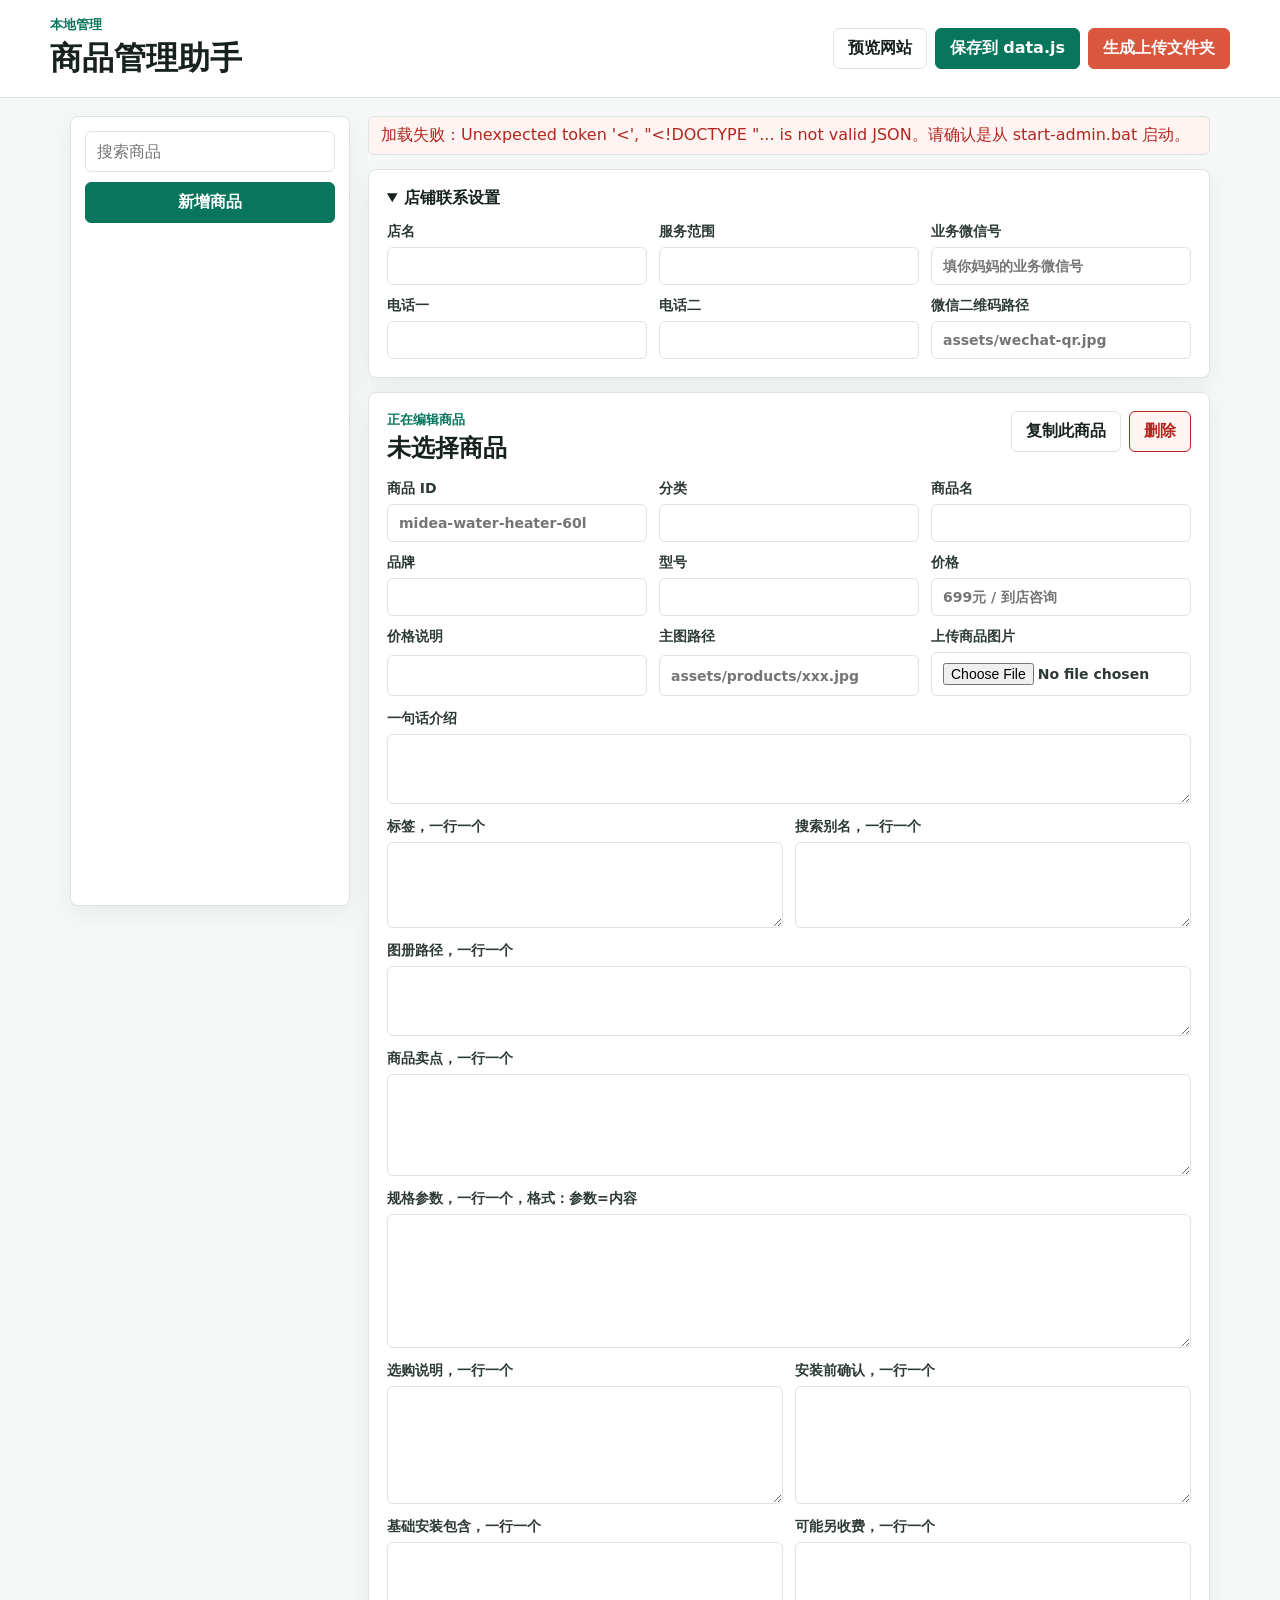
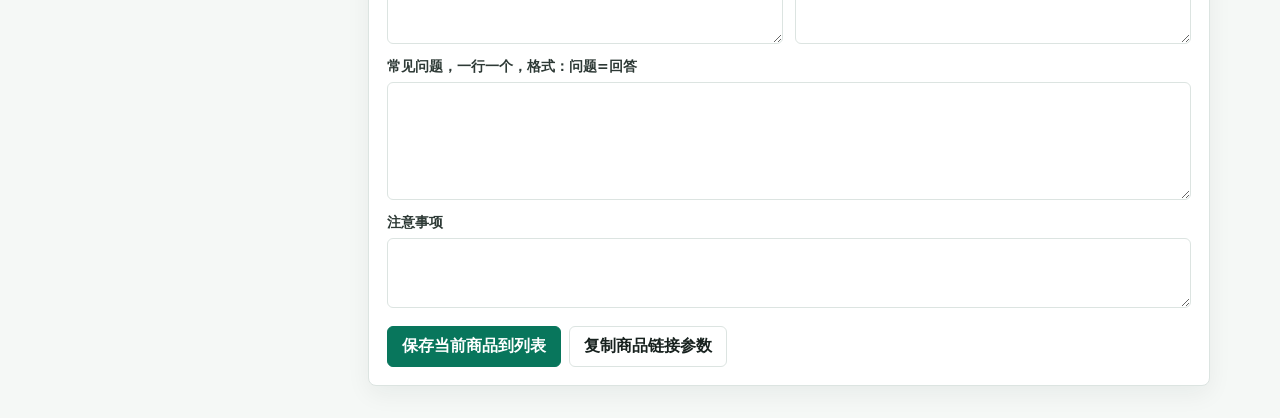
==== admin.html @ e03a846c "add local product admin helper" ====
<!doctype html>
<html lang="zh-CN">
<head>
  <meta charset="utf-8">
  <meta name="viewport" content="width=device-width, initial-scale=1">
  <meta name="robots" content="noindex">
  <title>商品管理助手｜联塑管道 · 品尚装饰</title>
  <link rel="stylesheet" href="admin.css">
</head>
<body>
  <header class="admin-header">
    <div>
      <p>本地管理</p>
      <h1>商品管理助手</h1>
    </div>
    <div class="header-actions">
      <a class="button button--light" href="/" target="_blank">预览网站</a>
      <button class="button" type="button" id="saveAllButton">保存到 data.js</button>
      <button class="button button--accent" type="button" id="buildButton">生成上传文件夹</button>
    </div>
  </header>

  <main class="admin-layout">
    <aside class="sidebar">
      <div class="sidebar-tools">
        <input id="productSearch" type="search" placeholder="搜索商品">
        <button class="button button--full" type="button" id="newProductButton">新增商品</button>
      </div>
      <nav class="product-list" id="productList" aria-label="商品列表"></nav>
    </aside>

    <section class="editor">
      <div class="status-line" id="statusLine">正在加载商品数据...</div>

      <details class="panel" open>
        <summary>店铺联系设置</summary>
        <div class="form-grid form-grid--3">
          <label>店名<input id="storeName" type="text"></label>
          <label>服务范围<input id="storeArea" type="text"></label>
          <label>业务微信号<input id="storeWechatId" type="text" placeholder="填你妈妈的业务微信号"></label>
          <label>电话一<input id="storePhone1" type="text"></label>
          <label>电话二<input id="storePhone2" type="text"></label>
          <label>微信二维码路径<input id="storeWechatQr" type="text" placeholder="assets/wechat-qr.jpg"></label>
        </div>
      </details>

      <section class="panel">
        <div class="editor-title">
          <div>
            <p id="editorHint">正在编辑商品</p>
            <h2 id="editorTitle">未选择商品</h2>
          </div>
          <div class="editor-actions">
            <button class="button button--light" type="button" id="duplicateButton">复制此商品</button>
            <button class="button button--danger" type="button" id="deleteButton">删除</button>
          </div>
        </div>

        <form id="productForm" class="product-form">
          <div class="form-grid form-grid--3">
            <label>商品 ID<input id="id" name="id" type="text" placeholder="midea-water-heater-60l"></label>
            <label>分类<input id="category" name="category" type="text" list="categoryOptions"></label>
            <label>商品名<input id="name" name="name" type="text"></label>
            <label>品牌<input id="brand" name="brand" type="text"></label>
            <label>型号<input id="model" name="model" type="text"></label>
            <label>价格<input id="price" name="price" type="text" placeholder="699元 / 到店咨询"></label>
            <label>价格说明<input id="priceNote" name="priceNote" type="text"></label>
            <label>主图路径<input id="image" name="image" type="text" placeholder="assets/products/xxx.jpg"></label>
            <label>上传商品图片<input id="imageUpload" type="file" accept="image/png,image/jpeg,image/webp"></label>
          </div>

          <label>一句话介绍<textarea id="description" name="description" rows="3"></textarea></label>
          <div class="form-grid form-grid--2">
            <label>标签，一行一个<textarea id="tags" name="tags" rows="4"></textarea></label>
            <label>搜索别名，一行一个<textarea id="aliases" name="aliases" rows="4"></textarea></label>
          </div>
          <label>图册路径，一行一个<textarea id="gallery" name="gallery" rows="3"></textarea></label>
          <label>商品卖点，一行一个<textarea id="sellingPoints" name="sellingPoints" rows="5"></textarea></label>
          <label>规格参数，一行一个，格式：参数=内容<textarea id="specs" name="specs" rows="7"></textarea></label>
          <div class="form-grid form-grid--2">
            <label>选购说明，一行一个<textarea id="buyingGuide" name="buyingGuide" rows="6"></textarea></label>
            <label>安装前确认，一行一个<textarea id="installCheck" name="installCheck" rows="6"></textarea></label>
          </div>
          <div class="form-grid form-grid--2">
            <label>基础安装包含，一行一个<textarea id="included" name="included" rows="5"></textarea></label>
            <label>可能另收费，一行一个<textarea id="extras" name="extras" rows="5"></textarea></label>
          </div>
          <label>常见问题，一行一个，格式：问题=回答<textarea id="faqs" name="faqs" rows="6"></textarea></label>
          <label>注意事项<textarea id="notice" name="notice" rows="3"></textarea></label>

          <div class="footer-actions">
            <button class="button" type="submit">保存当前商品到列表</button>
            <button class="button button--light" type="button" id="copyLinkButton">复制商品链接参数</button>
          </div>
        </form>
      </section>
    </section>
  </main>

  <datalist id="categoryOptions"></datalist>
  <script src="admin.js"></script>
</body>
</html>
---- admin.css ----
:root {
  --ink: #17211e;
  --muted: #61706b;
  --line: #dce4e1;
  --surface: #f5f8f6;
  --white: #fff;
  --primary: #08765c;
  --accent: #d9573f;
  --danger: #b3261e;
  --shadow: 0 14px 34px rgba(23, 33, 30, 0.12);
  font-family: "Microsoft YaHei", "PingFang SC", system-ui, sans-serif;
}

* {
  box-sizing: border-box;
}

body {
  margin: 0;
  min-width: 320px;
  color: var(--ink);
  background: var(--surface);
}

button,
input,
textarea {
  font: inherit;
}

a {
  color: inherit;
  text-decoration: none;
}

.admin-header {
  position: sticky;
  top: 0;
  z-index: 10;
  display: flex;
  align-items: center;
  justify-content: space-between;
  padding: 16px max(20px, calc((100% - 1180px) / 2));
  border-bottom: 1px solid var(--line);
  background: rgba(255, 255, 255, 0.96);
  backdrop-filter: blur(12px);
}

.admin-header p,
.editor-title p {
  margin: 0 0 3px;
  color: var(--primary);
  font-size: 13px;
  font-weight: 800;
}

.admin-header h1,
.editor-title h2 {
  margin: 0;
}

.header-actions,
.editor-actions,
.footer-actions {
  display: flex;
  flex-wrap: wrap;
  gap: 8px;
}

.button {
  min-height: 40px;
  padding: 9px 14px;
  border: 1px solid var(--primary);
  border-radius: 6px;
  color: var(--white);
  background: var(--primary);
  font-weight: 800;
  cursor: pointer;
}

.button--light {
  color: var(--ink);
  border-color: var(--line);
  background: var(--white);
}

.button--accent {
  border-color: var(--accent);
  background: var(--accent);
}

.button--danger {
  border-color: var(--danger);
  color: var(--danger);
  background: #fff4f2;
}

.button--full {
  width: 100%;
}

.admin-layout {
  display: grid;
  max-width: 1180px;
  margin: 0 auto;
  padding: 18px 20px 32px;
  grid-template-columns: 280px minmax(0, 1fr);
  gap: 18px;
}

.sidebar,
.panel {
  border: 1px solid var(--line);
  border-radius: 8px;
  background: var(--white);
  box-shadow: 0 8px 24px rgba(23, 33, 30, 0.06);
}

.sidebar {
  position: sticky;
  top: 86px;
  height: calc(100vh - 110px);
  overflow: auto;
  padding: 14px;
}

.sidebar-tools {
  display: grid;
  gap: 10px;
}

.sidebar input,
.product-form input,
.product-form textarea,
.panel input {
  width: 100%;
  min-width: 0;
  padding: 10px 11px;
  border: 1px solid var(--line);
  border-radius: 6px;
  outline: 0;
  background: var(--white);
}

.product-form textarea {
  resize: vertical;
}

.sidebar input:focus,
.product-form input:focus,
.product-form textarea:focus,
.panel input:focus {
  border-color: var(--primary);
  box-shadow: 0 0 0 3px rgba(8, 118, 92, 0.12);
}

.product-list {
  display: grid;
  margin-top: 14px;
  gap: 8px;
}

.product-list button {
  padding: 10px;
  border: 1px solid var(--line);
  border-radius: 6px;
  background: var(--white);
  text-align: left;
  cursor: pointer;
}

.product-list button[aria-current="true"] {
  border-color: var(--primary);
  background: #ecf6f2;
}

.product-list strong,
.product-list span {
  display: block;
}

.product-list span {
  color: var(--muted);
  font-size: 12px;
}

.editor {
  display: grid;
  align-content: start;
  gap: 14px;
}

.status-line {
  min-height: 38px;
  padding: 8px 12px;
  border: 1px solid var(--line);
  border-radius: 6px;
  color: var(--muted);
  background: var(--white);
}

.status-line[data-type="success"] {
  color: #075f49;
  background: #ecf6f2;
}

.status-line[data-type="error"] {
  color: var(--danger);
  background: #fff4f2;
}

.panel {
  padding: 18px;
}

.panel summary {
  font-weight: 800;
  cursor: pointer;
}

.panel summary + .form-grid {
  margin-top: 14px;
}

.editor-title {
  display: flex;
  align-items: flex-start;
  justify-content: space-between;
  margin-bottom: 16px;
  gap: 12px;
}

.product-form {
  display: grid;
  gap: 14px;
}

.product-form label,
.panel label {
  display: grid;
  gap: 6px;
  color: #2d3935;
  font-size: 14px;
  font-weight: 800;
}

.form-grid {
  display: grid;
  gap: 12px;
}

.form-grid--2 {
  grid-template-columns: repeat(2, minmax(0, 1fr));
}

.form-grid--3 {
  grid-template-columns: repeat(3, minmax(0, 1fr));
}

.footer-actions {
  padding-top: 4px;
}

@media (max-width: 900px) {
  .admin-header,
  .editor-title {
    align-items: stretch;
    flex-direction: column;
  }

  .admin-layout {
    grid-template-columns: 1fr;
  }

  .sidebar {
    position: static;
    height: auto;
  }

  .form-grid--2,
  .form-grid--3 {
    grid-template-columns: 1fr;
  }
}
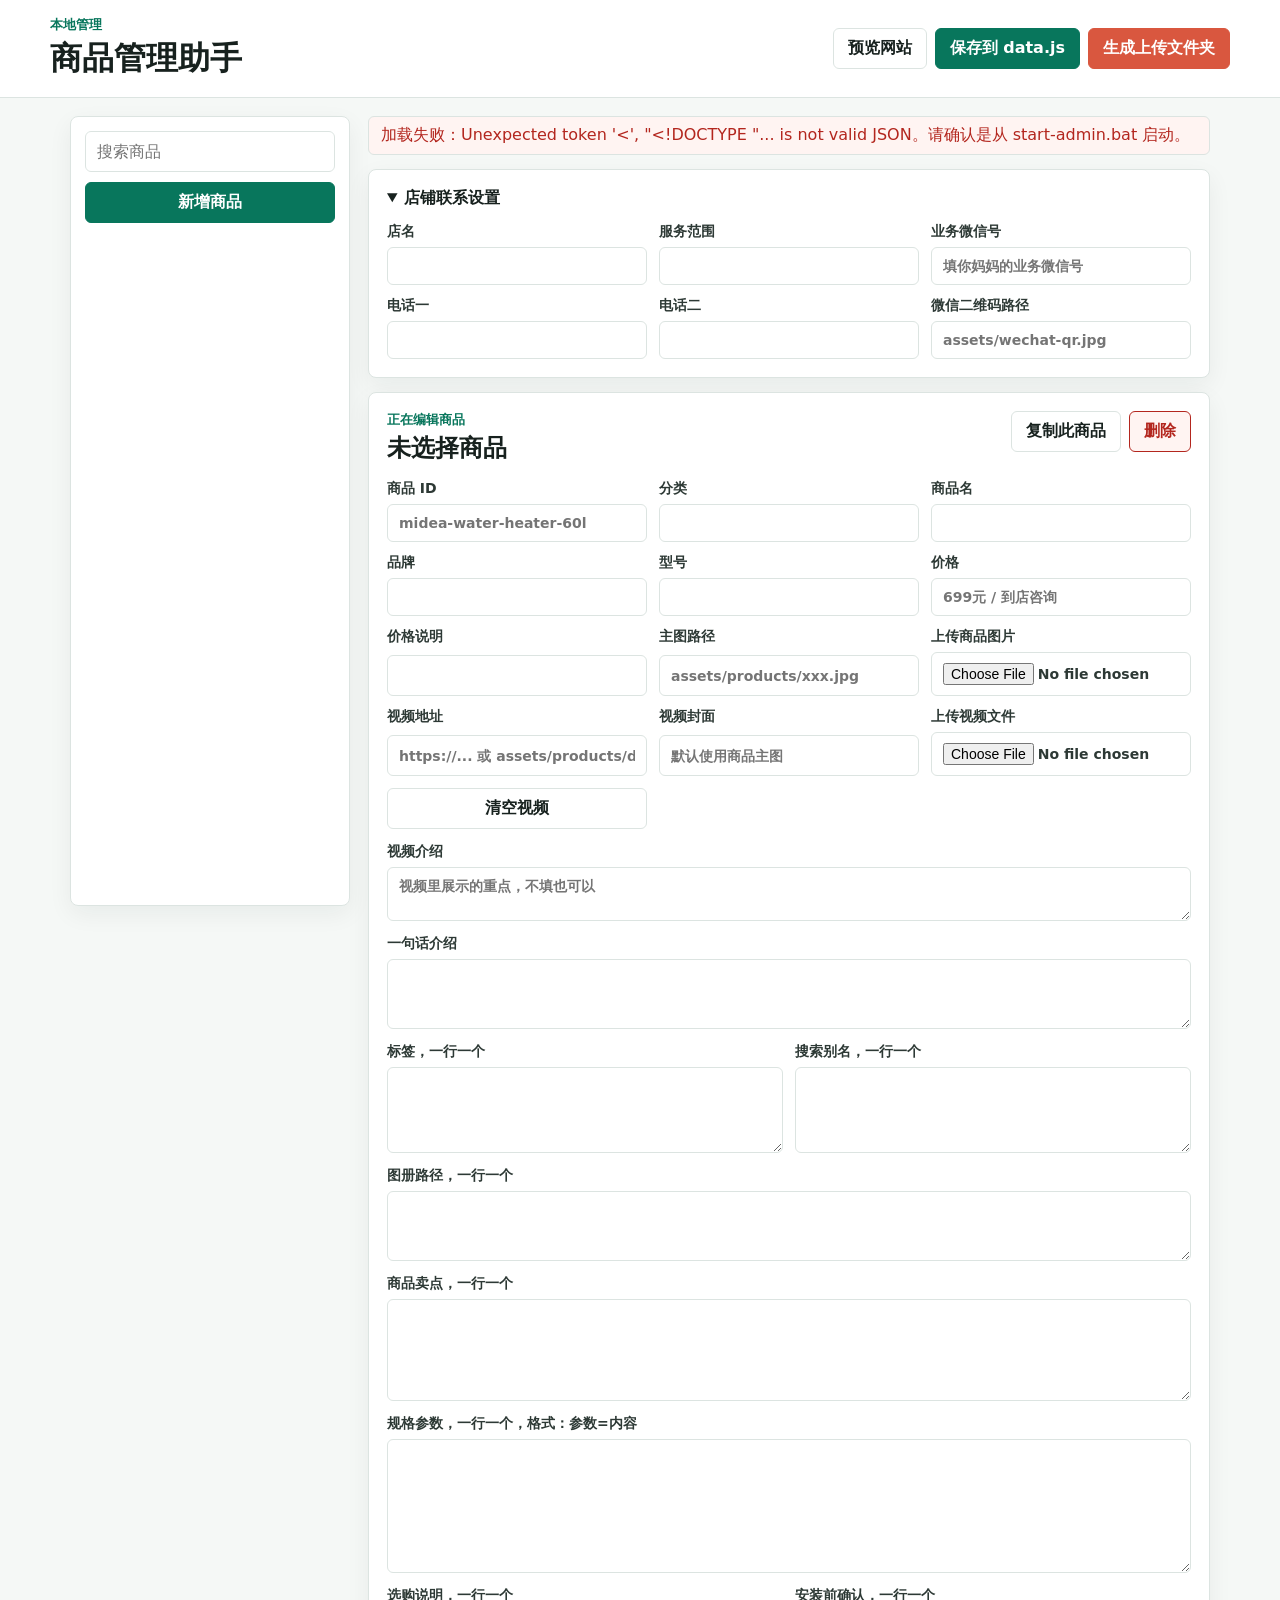
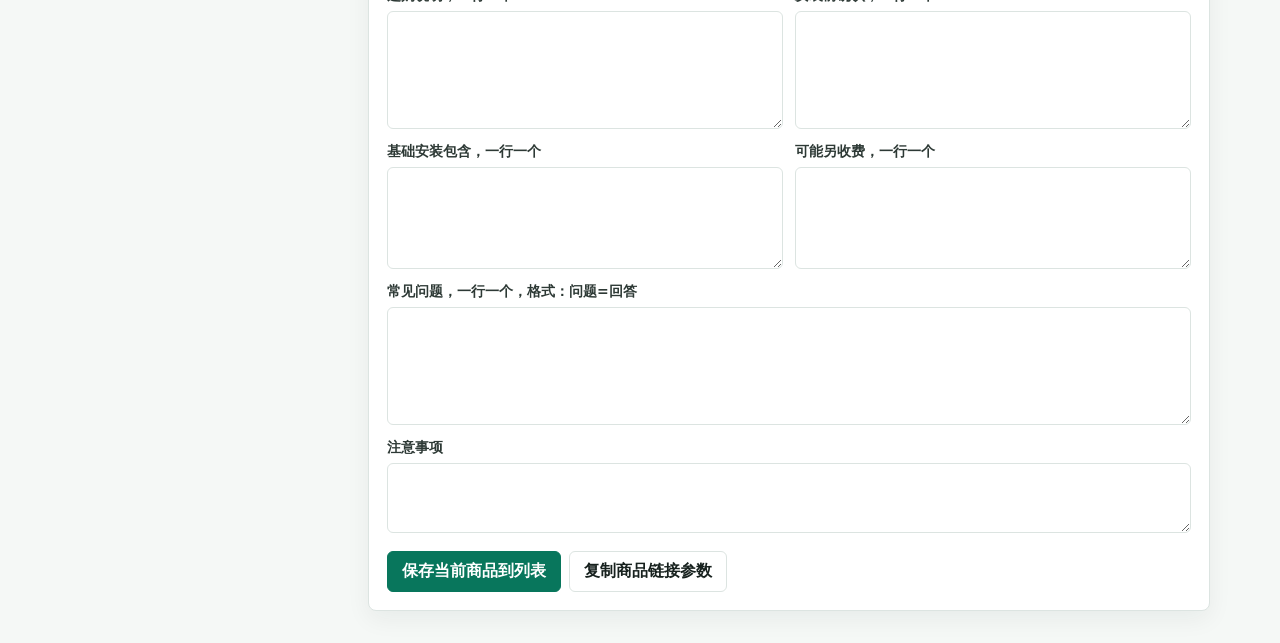
==== commit 42f3eb1e: "add product video support" ====
--- a/admin.html
+++ b/admin.html
@@ -67,8 +67,13 @@
             <label>价格说明<input id="priceNote" name="priceNote" type="text"></label>
             <label>主图路径<input id="image" name="image" type="text" placeholder="assets/products/xxx.jpg"></label>
             <label>上传商品图片<input id="imageUpload" type="file" accept="image/png,image/jpeg,image/webp"></label>
+            <label>视频地址<input id="videoUrl" name="videoUrl" type="text" placeholder="https://... 或 assets/products/demo.mp4"></label>
+            <label>视频封面<input id="videoCover" name="videoCover" type="text" placeholder="默认使用商品主图"></label>
+            <label>上传视频文件<input id="videoUpload" type="file" accept="video/mp4,video/webm,video/ogg"></label>
+            <button class="button button--light" type="button" id="clearVideoButton">清空视频</button>
           </div>
 
+          <label>视频介绍<textarea id="videoIntro" name="videoIntro" rows="2" placeholder="视频里展示的重点，不填也可以"></textarea></label>
           <label>一句话介绍<textarea id="description" name="description" rows="3"></textarea></label>
           <div class="form-grid form-grid--2">
             <label>标签，一行一个<textarea id="tags" name="tags" rows="4"></textarea></label>
